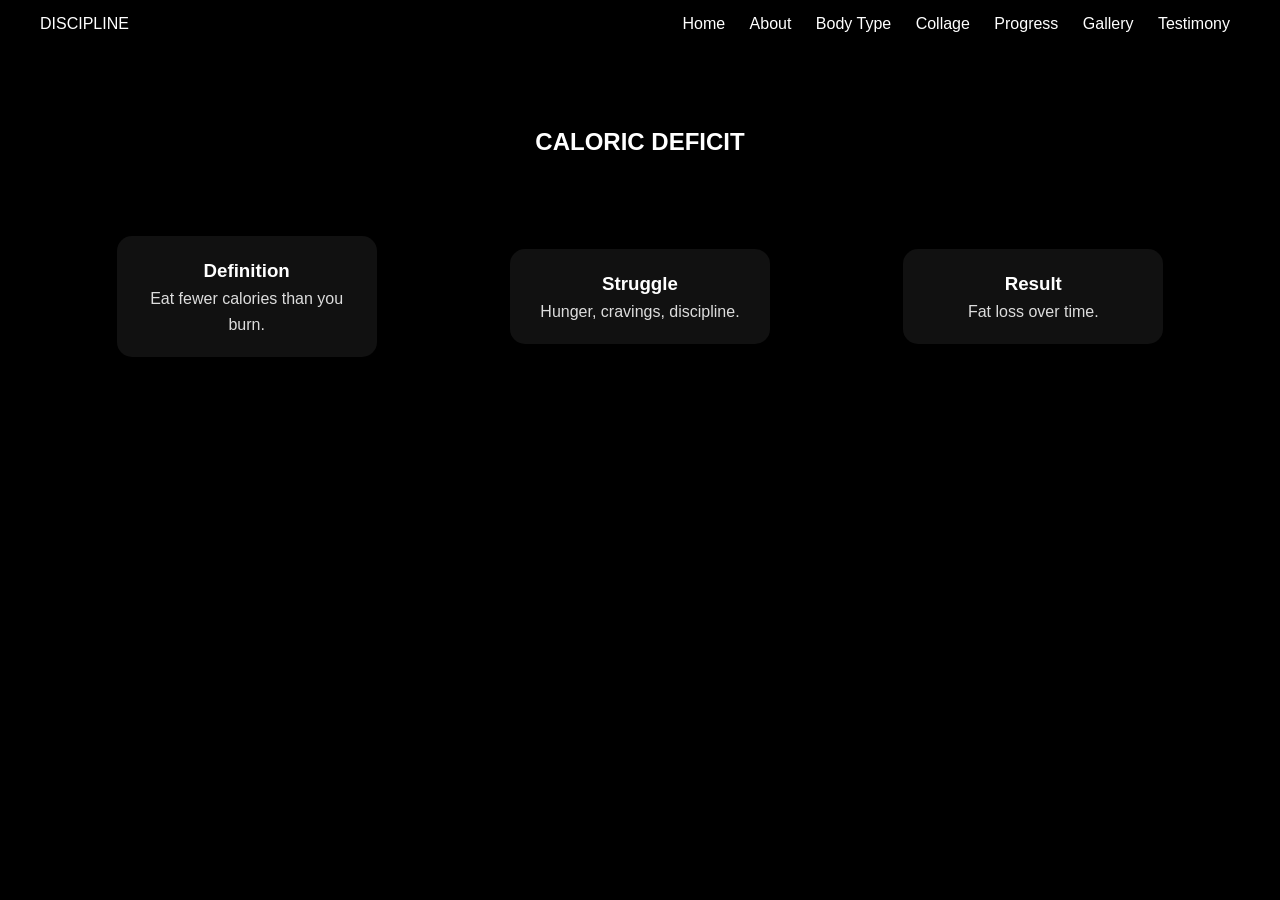
==== about.html @ 789b2162 "Add files via upload" ====
<!DOCTYPE html>
<html>
<head>
<title>About</title>
<link rel="stylesheet" href="style.css">
</head>
<body>

<nav>
<div>DISCIPLINE</div>
<div>
<a href="index.html">Home</a>
<a href="about.html">About</a>
<a href="body.html">Body Type</a>
<a href="collage.html">Collage</a>
<a href="progress.html">Progress</a>
<a href="gallery.html">Gallery</a>
<a href="testimony.html">Testimony</a>
</div>
</nav>

<section class="page">
<h1>CALORIC DEFICIT</h1>

<div class="cards">
<div class="card">
<h3>Definition</h3>
<p>Eat fewer calories than you burn.</p>
</div>

<div class="card">
<h3>Struggle</h3>
<p>Hunger, cravings, discipline.</p>
</div>

<div class="card">
<h3>Result</h3>
<p>Fat loss over time.</p>
</div>
</div>

</section>

<script src="script.js"></script>
</body>
</html>
---- style.css ----
*{
    margin:0;
    padding:0;
    box-sizing:border-box;
    font-family:Arial;
   }
   
   body{
    background:#050505;
    color:white;
   }
   
   /* NAV */
   nav{
    display:flex;
    justify-content:space-between;
    padding:15px 40px;
    background:#000;
    position:sticky;
    top:0;
    z-index:1000;
   }
   
   nav a{
    color:white;
    margin:0 10px;
    text-decoration:none;
   }
   
   nav a:hover{
    color:orange;
   }
   
   /* PAGE */
   .page{
    padding:80px 20px;
    text-align:center;
   }
   
   /* CENTER CARD */
   .card{
    width:60%;
    max-width:600px;
    margin:0 auto;           /* 🔥 CENTER */
    background:#111;
    padding:25px;
    border-radius:15px;
    text-align:center;
    line-height:1.6;
    transition:.3s;
   }
   .modal{
    position:fixed;
    inset:0;
    background:rgba(0,0,0,0.9);
   
    display:flex;
    justify-content:center;
    align-items:center;
   
    z-index:9999;
   }
   
   .modal img{
    max-width:90%;
    max-height:90%;
    border-radius:20px;
    box-shadow:0 0 30px black;
   }
   
   /* hover effect */
   .card:hover{
    transform:scale(1.02);
    box-shadow:0 0 20px orange;
   }
   
   /* optional text styling */
   .card p{
    color:#ddd;
   }
   /* =========================
      🔥 GALLERY SYSTEM
   ========================= */

   
/* HORIZONTAL SCROLL */
.body-scroll{
    display:flex;
    gap:20px;
   
    overflow-x:auto;
    scroll-behavior:smooth;
   
    padding:40px;
   
    /* 🔥 CENTER EFFECT */
    justify-content:center;
    align-items:center;
   
    /* IMPORTANT FOR SCROLL */
    scroll-snap-type:x mandatory;
   }
   
   /* hide scrollbar */
   .body-scroll::-webkit-scrollbar{
    display:none;
   }
   .cards{
    display:flex;
    justify-content:center;   /* 🔥 CENTER HORIZONTAL */
    align-items:center;
    gap:20px;
    flex-wrap:wrap;           /* responsive */
    padding:40px;
   }
   
   /* CARD */
   .card{
    width:250px;
    background:#111;
    padding:15px;
    border-radius:15px;
    text-align:center;
    cursor:pointer;
    transition:.3s;
   }
   
   /* IMAGE */
   .card img{
    width:100%;
    height:200px;
    object-fit:cover;
    border-radius:10px;
   }
   
   /* hover effect */
   .card:hover{
    transform:scale(1.05);
    box-shadow:0 0 20px orange;
   }
   
   /* active click */
   .card.active{
    border:1px solid orange;
    transform:scale(1.08);
   }
   
   .card{
    flex:0 0 auto;
    width:220px;
    background:#111;
    padding:15px;
    border-radius:15px;
    text-align:center;
    cursor:pointer;
    transition:.3s;
    scroll-snap-align:center;
   }
   
   /* IMAGE FIX (CLICKABLE NOW) */
   .card img{
    width:100%;
    height:180px;
    object-fit:cover;
    border-radius:10px;
    cursor:pointer;   /* 🔥 IMPORTANT */
   }
   
   /* hover */
   .card:hover{
    transform:scale(1.05);
    box-shadow:0 0 20px orange;
   }
   
   /* active click */
   .card.active{
    border:1px solid orange;
    transform:scale(1.08);
   }
   
   .gallery-wrapper{
    position:relative;
    margin-bottom:60px;
    width:100%;
   }
   
   /* 🔥 CRITICAL FIX */
    .gallery{
    display:flex;
    flex-wrap:nowrap;
    gap:18px;

    overflow-x:auto;
    overflow-y:hidden;

    scroll-behavior:smooth;

    width:100%;
    padding:20px 60px;

    justify-content:center;   /* 🔥 CENTER HORIZONTALLY */
    align-items:center;       /* 🔥 CENTER VERTICALLY */
  }
   h2{
   margin-top:40px;
   margin-bottom:10px;
   }

   /* HERO */
.hero{
 text-align:center;
 margin-bottom:40px;
}

.hero img{
 width:280px;
 border-radius:20px;
 margin-top:20px;
 box-shadow:0 0 30px orange;
}

/* GRID CARDS */
.cards{
 display:flex;
 flex-wrap:wrap;
 justify-content:center;
 gap:20px;
 margin-top:40px;
}

/* CARD LINKS */
.card a{
 display:inline-block;
 margin-top:10px;
 color:orange;
 text-decoration:none;
}

/* BACKGROUND */
body{
 background:linear-gradient(135deg,#000,#111,#000);
 color:white;
}

/* NAVBAR */
nav{
 display:flex;
 justify-content:space-between;
 padding:15px 40px;
 background:rgba(0,0,0,0.6);
 backdrop-filter:blur(10px);
 position:sticky;
 top:0;
 z-index:1000;
}

.logo{
 font-weight:bold;
 font-size:20px;
 color:orange;
}

nav a{
 color:white;
 margin:0 10px;
 text-decoration:none;
 position:relative;
}

nav a::after{
 content:'';
 position:absolute;
 width:0%;
 height:2px;
 bottom:-5px;
 left:0;
 background:orange;
 transition:.3s;
}

nav a:hover::after{
 width:100%;
}

/* HERO */
.hero-section{
 height:100vh;
 background:url('https://images.unsplash.com/photo-1583454110551-21f2fa2afe61');
 background-size:cover;
 background-position:center;
 display:flex;
 align-items:center;
 justify-content:center;
 position:relative;
}

.overlay{
 position:absolute;
 inset:0;
 background:rgba(0,0,0,0.7);
}

.hero-content{
 position:relative;
 text-align:center;
}

.hero-content h1{
 font-size:3rem;
 color:orange;
}

.hero-content p{
 margin:15px 0;
 color:#ccc;
}

/* BUTTON */
.btn{
 display:inline-block;
 padding:12px 25px;
 background:orange;
 color:black;
 text-decoration:none;
 border-radius:30px;
 transition:.3s;
}

.btn:hover{
 transform:scale(1.1);
 box-shadow:0 0 20px orange;
}

/* CARDS */
.cards{
 display:flex;
 flex-wrap:wrap;
 justify-content:center;
 gap:20px;
 margin-top:40px;
}

.card{
 background:#111;
 padding:20px;
 border-radius:15px;
 width:260px;
 text-align:center;
 transition:.3s;
}

.card:hover{
 transform:translateY(-10px) scale(1.05);
 box-shadow:0 0 25px orange;
}

.card a{
 color:orange;
 text-decoration:none;
}

/* MAIN CARD */
.main-card{
 width:70%;
 margin:auto;
}

/* QUOTE */
.quote-card{
 margin-top:40px;
 font-size:1.5rem;
 background:#000;
 border:1px solid orange;
}

/* PAGE */
.page{
 padding:80px 20px;
 text-align:center;
}
*{
 margin:0;
 padding:0;
 box-sizing:border-box;
 font-family:Arial;
}

body{
 background:#000;
 color:white;
 overflow-x:hidden;
}

/* PARTICLES */
#particles{
 position:fixed;
 width:100%;
 height:100%;
 background:radial-gradient(circle, #111 1px, transparent 1px);
 background-size:30px 30px;
 z-index:-1;
 animation:moveBg 10s linear infinite;
}

@keyframes moveBg{
 from{background-position:0 0}
 to{background-position:100px 100px}
}

/* NAV */
nav{
 display:flex;
 justify-content:space-between;
 padding:15px 40px;
 background:rgba(0,0,0,0.5);
 backdrop-filter:blur(10px);
 position:sticky;
 top:0;
 z-index:1000;
}

.logo{
 color:orange;
 font-weight:bold;
 font-size:20px;
}

nav a{
 color:white;
 margin:0 10px;
 text-decoration:none;
 position:relative;
}

nav a::after{
 content:'';
 position:absolute;
 width:0%;
 height:2px;
 bottom:-5px;
 left:0;
 background:orange;
 transition:.3s;
}

nav a:hover::after{
 width:100%;
}

/* HERO */
.hero{
 height:100vh;
 display:flex;
 flex-direction:column;
 justify-content:center;
 align-items:center;
 text-align:center;
}

.hero h1{
 font-size:3rem;
 color:orange;
}

.hero p{
 margin:15px 0;
 color:#ccc;
}

/* BUTTON */
.btn{
 padding:12px 25px;
 background:orange;
 color:black;
 border-radius:30px;
 text-decoration:none;
 transition:.3s;
}

.btn:hover{
 transform:scale(1.1);
 box-shadow:0 0 20px orange;
}

/* PAGE */
.page{
 padding:80px 20px;
 text-align:center;
}

/* CARDS */
.cards{
 display:flex;
 flex-wrap:wrap;
 justify-content:center;
 gap:20px;
 margin-top:40px;
}

.card{
 background:#111;
 padding:20px;
 border-radius:15px;
 width:260px;
 transition:.3s;
}

.card:hover{
 transform:translateY(-10px) scale(1.05);
 box-shadow:0 0 25px orange;
}

.card a{
 color:orange;
 text-decoration:none;
}

/* MAIN CARD */
.main-card{
 width:70%;
 margin:auto;
}

/* QUOTE */
.quote{
 margin-top:40px;
 font-size:1.5rem;
 color:orange;
}

/* RESPONSIVE */
@media(max-width:768px){
 .hero h1{
  font-size:2rem;
 }
 .main-card{
  width:100%;
 }
}
*{
 margin:0;
 padding:0;
 box-sizing:border-box;
 font-family:Arial;
}

body{
 background:#000;
 color:white;
 overflow-x:hidden;
}

/* PARTICLES */
#particles{
 position:fixed;
 width:100%;
 height:100%;
 background:radial-gradient(circle, #111 1px, transparent 1px);
 background-size:30px 30px;
 z-index:-1;
 animation:moveBg 10s linear infinite;
}

@keyframes moveBg{
 from{background-position:0 0}
 to{background-position:100px 100px}
}

/* NAV */
nav{
 display:flex;
 justify-content:space-between;
 padding:15px 40px;
 background:rgba(0,0,0,0.5);
 backdrop-filter:blur(10px);
 position:sticky;
 top:0;
 z-index:1000;
}

.logo{
 color:orange;
 font-weight:bold;
 font-size:20px;
}

nav a{
 color:white;
 margin:0 10px;
 text-decoration:none;
 position:relative;
}

nav a::after{
 content:'';
 position:absolute;
 width:0%;
 height:2px;
 bottom:-5px;
 left:0;
 background:orange;
 transition:.3s;
}

nav a:hover::after{
 width:100%;
}

/* HERO */
.hero{
 height:100vh;
 display:flex;
 flex-direction:column;
 justify-content:center;
 align-items:center;
 text-align:center;
}

.hero h1{
 font-size:3rem;
 color:orange;
}

.hero p{
 margin:15px 0;
 color:#ccc;
}

/* BUTTON */
.btn{
 padding:12px 25px;
 background:orange;
 color:black;
 border-radius:30px;
 text-decoration:none;
 transition:.3s;
}

.btn:hover{
 transform:scale(1.1);
 box-shadow:0 0 20px orange;
}

/* PAGE */
.page{
 padding:80px 20px;
 text-align:center;
}

/* CARDS */
.cards{
 display:flex;
 flex-wrap:wrap;
 justify-content:center;
 gap:20px;
 margin-top:40px;
}

.card{
 background:#111;
 padding:20px;
 border-radius:15px;
 width:260px;
 transition:.3s;
}

.card:hover{
 transform:translateY(-10px) scale(1.05);
 box-shadow:0 0 25px orange;
}

.card a{
 color:orange;
 text-decoration:none;
}

/* MAIN CARD */
.main-card{
 width:70%;
 margin:auto;
}

/* QUOTE */
.quote{
 margin-top:40px;
 font-size:1.5rem;
 color:orange;
}

/* RESPONSIVE */
@media(max-width:768px){
 .hero h1{
  font-size:2rem;
 }
 .main-card{
  width:100%;
 }
}

.card a:hover{
 text-decoration:underline;
}
   
   /* hide scrollbar */
   .gallery::-webkit-scrollbar{
    display:none;
   }
   
   /* 🔥 CRITICAL FIX #2 */
   .gallery img{
    flex:0 0 auto;         /* NEVER SHRINK */
    min-width:240px;
    height:260px;
    object-fit:cover;
    border-radius:18px;
    cursor:pointer;
   }
   
   /* uneven FB look */
   .gallery img:nth-child(2n){ height:220px; }
   .gallery img:nth-child(3n){ height:280px; }
   
   /* arrows */
   .scroll-btn{
    position:absolute;
    top:50%;
    transform:translateY(-50%);
    background:orange;
    border:none;
    padding:12px 15px;
    cursor:pointer;
    border-radius:50%;
    z-index:10;
   }
   
   .scroll-btn.left{ left:10px; }
   .scroll-btn.right{ right:10px; }
   
   /* hover */
   .gallery img:hover{
    transform:scale(1.05);
    box-shadow:0 0 25px orange;
   }
   
   /* arrows */
   .scroll-btn{
    position:absolute;
    top:50%;
    transform:translateY(-50%);
    background:rgba(255,165,0,0.9);
    border:none;
    padding:12px 15px;
    cursor:pointer;
    border-radius:50%;
    font-size:18px;
    z-index:10;
   }
   
   .scroll-btn.left{ left:10px; }
   .scroll-btn.right{ right:10px; }
   
   /* FULLSCREEN MODAL */
   .modal{
    position:fixed;
    inset:0;
    background:rgba(0,0,0,0.9);
   
    display:flex;              /* 🔥 IMPORTANT */
    justify-content:center;
    align-items:center;
   
    z-index:9999;
   }
   
   .modal img{
    max-width:90%;
    max-height:90%;
    border-radius:20px;
    box-shadow:0 0 30px black;
   }
   .modal{
    position:fixed;
    inset:0;
    background:rgba(0,0,0,0.9);
    display:flex;
    justify-content:center;
    align-items:center;
    z-index:9999;
   }
   
   .modal img{
    max-width:90%;
    max-height:90%;
    border-radius:20px;
   }
   
   /* BODY CARDS FIX */
   .card{
    cursor:pointer;
    transition:.3s;
   }
   
   .card.active{
    transform:scale(1.05);
    border:1px solid orange;
   }
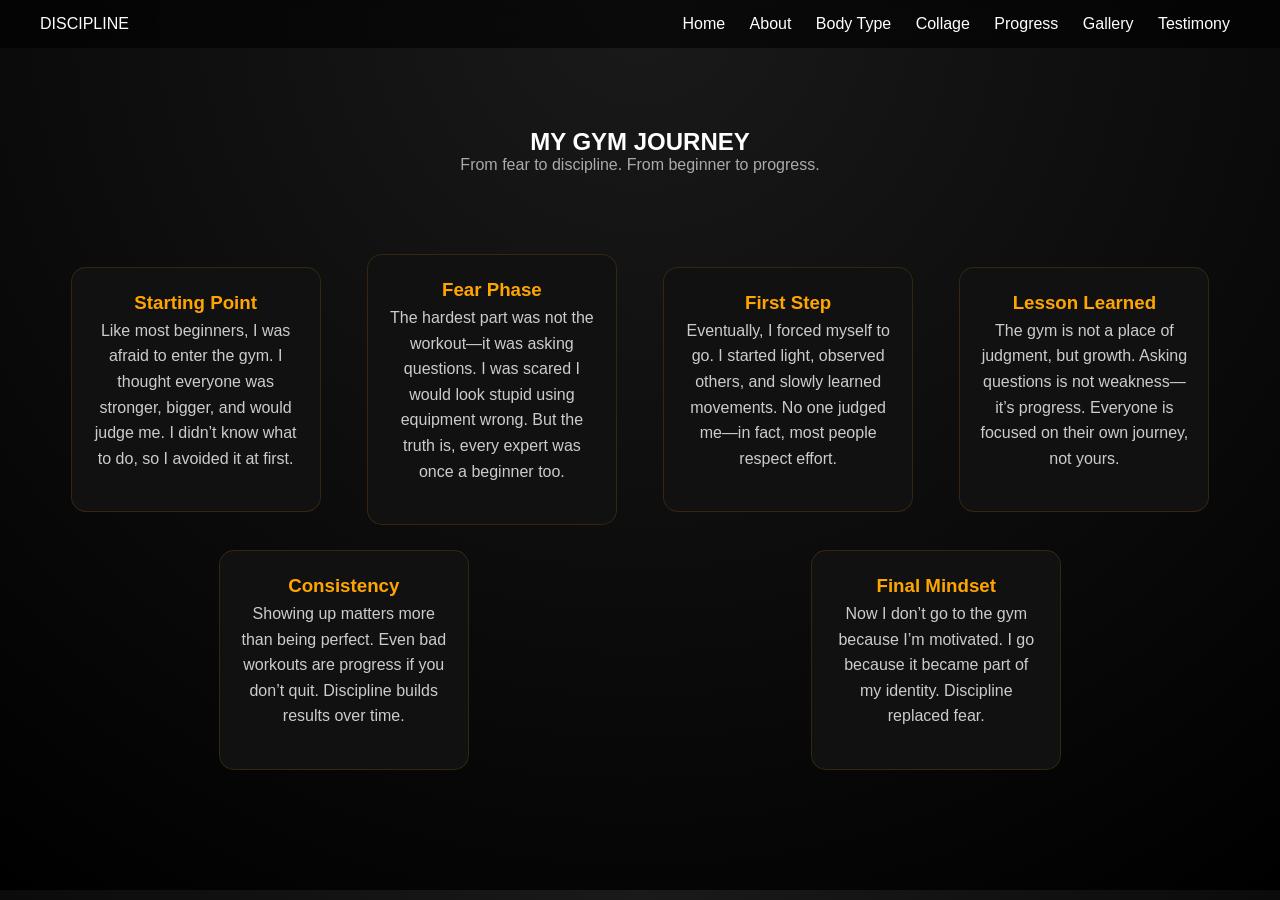
==== commit a5f1d125: "Add files via upload" ====
--- a/about.html
+++ b/about.html
@@ -2,6 +2,7 @@
 <html>
 <head>
 <title>About</title>
+<link rel="icon" type="image/png" href="logo.jpg">
 <link rel="stylesheet" href="style.css">
 </head>
 <body>
@@ -20,23 +21,66 @@
 </nav>
 
 <section class="page">
-<h1>CALORIC DEFICIT</h1>
+
+<h1>MY GYM JOURNEY</h1>
+<p class="subtitle">From fear to discipline. From beginner to progress.</p>
 
 <div class="cards">
-<div class="card">
-<h3>Definition</h3>
-<p>Eat fewer calories than you burn.</p>
-</div>
 
-<div class="card">
-<h3>Struggle</h3>
-<p>Hunger, cravings, discipline.</p>
-</div>
+  <div class="card">
+    <h3>Starting Point</h3>
+    <p>
+      Like most beginners, I was afraid to enter the gym.
+      I thought everyone was stronger, bigger, and would judge me.
+      I didn’t know what to do, so I avoided it at first.
+    </p>
+  </div>
 
-<div class="card">
-<h3>Result</h3>
-<p>Fat loss over time.</p>
-</div>
+  <div class="card">
+    <h3>Fear Phase</h3>
+    <p>
+      The hardest part was not the workout—it was asking questions.
+      I was scared I would look stupid using equipment wrong.
+      But the truth is, every expert was once a beginner too.
+    </p>
+  </div>
+
+  <div class="card">
+    <h3>First Step</h3>
+    <p>
+      Eventually, I forced myself to go.
+      I started light, observed others, and slowly learned movements.
+      No one judged me—in fact, most people respect effort.
+    </p>
+  </div>
+
+  <div class="card">
+    <h3>Lesson Learned</h3>
+    <p>
+      The gym is not a place of judgment, but growth.
+      Asking questions is not weakness—it’s progress.
+      Everyone is focused on their own journey, not yours.
+    </p>
+  </div>
+
+  <div class="card">
+    <h3>Consistency</h3>
+    <p>
+      Showing up matters more than being perfect.
+      Even bad workouts are progress if you don’t quit.
+      Discipline builds results over time.
+    </p>
+  </div>
+
+  <div class="card">
+    <h3>Final Mindset</h3>
+    <p>
+      Now I don’t go to the gym because I’m motivated.
+      I go because it became part of my identity.
+      Discipline replaced fear.
+    </p>
+  </div>
+
 </div>
 
 </section>
--- a/style.css
+++ b/style.css
@@ -1,14 +1,29 @@
-*{
-    margin:0;
-    padding:0;
-    box-sizing:border-box;
-    font-family:Arial;
-   }
+
    
    body{
-    background:#050505;
-    color:white;
-   }
+  background:linear-gradient(
+    135deg,
+    #0f2027,
+    #203a43,
+    #2c5364
+  );
+  color:white;
+}
+body{
+  background:radial-gradient(circle at top, #1a1a1a, #000);
+}
+
+.hero::before{
+  content:'';
+  position:absolute;
+  width:400px;
+  height:400px;
+  background:orange;
+  filter:blur(150px);
+  opacity:0.3;
+  top:10%;
+  left:20%;
+}
    
    /* NAV */
    nav{
@@ -42,7 +57,8 @@
     width:60%;
     max-width:600px;
     margin:0 auto;           /* 🔥 CENTER */
-    background:#111;
+    background:linear-gradient(145deg,#111,#1a1a1a);
+    border:1px solid rgba(255,165,0,0.2);
     padding:25px;
     border-radius:15px;
     text-align:center;
@@ -68,10 +84,38 @@
     box-shadow:0 0 30px black;
    }
    
+   .title{
+  font-size:2.5rem;
+  color:orange;
+  text-align:center;
+}
+
+.subtitle{
+  text-align:center;
+  color:#aaa;
+  margin-bottom:30px;
+}
+
+/* main quote card glow */
+.quote-card{
+  border:1px solid orange;
+  box-shadow:0 0 20px rgba(255,165,0,0.3);
+}
+
+/* timeline effect */
+.cards .card{
+  transition:0.4s;
+}
+
+.cards .card:hover{
+  transform:translateY(-10px) scale(1.05);
+  box-shadow:0 0 25px orange;
+}
+
    /* hover effect */
    .card:hover{
     transform:scale(1.02);
-    box-shadow:0 0 20px orange;
+    box-shadow:0 0 30px orange;
    }
    
    /* optional text styling */
@@ -378,12 +422,7 @@
  padding:80px 20px;
  text-align:center;
 }
-*{
- margin:0;
- padding:0;
- box-sizing:border-box;
- font-family:Arial;
-}
+
 
 body{
  background:#000;
@@ -700,6 +739,70 @@
 .card a:hover{
  text-decoration:underline;
 }
+
+.gallery{
+  display:flex;
+  flex-wrap:nowrap;
+  gap:18px;
+
+  overflow-x:auto;
+  overflow-y:hidden;
+
+  scroll-behavior:smooth;
+
+  width:100%;
+  padding:20px 60px;
+
+  justify-content:flex-start;  /* 🔥 FIX */
+  align-items:center;
+}
+/* 🔥 COLLAGE (centered) */
+.collage{
+  justify-content:center;       /* CENTER */
+  overflow-x:hidden;            /* optional para walang scroll */
+}
+
+.logo{
+  display:flex;
+  align-items:center;
+  gap:10px;
+  font-weight:bold;
+  font-size:20px;
+  color:orange;
+}
+
+.logo img{
+  width:35px;
+  height:35px;
+  border-radius:50%;
+}
+.hero{
+  height:100vh;
+  display:flex;
+  justify-content:center;
+  align-items:center;
+  position:relative;
+  overflow:hidden;
+}
+
+/* floating image */
+.hero-img{
+  position:absolute;
+  right:10%;
+  bottom:0;
+
+  width:300px;
+
+  filter:drop-shadow(0 0 30px orange);
+
+  animation:float 3s ease-in-out infinite;
+}
+
+/* animation */
+@keyframes float{
+  0%,100%{ transform:translateY(0); }
+  50%{ transform:translateY(-20px); }
+}
    
    /* hide scrollbar */
    .gallery::-webkit-scrollbar{
@@ -720,21 +823,7 @@
    .gallery img:nth-child(2n){ height:220px; }
    .gallery img:nth-child(3n){ height:280px; }
    
-   /* arrows */
-   .scroll-btn{
-    position:absolute;
-    top:50%;
-    transform:translateY(-50%);
-    background:orange;
-    border:none;
-    padding:12px 15px;
-    cursor:pointer;
-    border-radius:50%;
-    z-index:10;
-   }
-   
-   .scroll-btn.left{ left:10px; }
-   .scroll-btn.right{ right:10px; }
+   
    
    /* hover */
    .gallery img:hover{
@@ -803,4 +892,562 @@
    .card.active{
     transform:scale(1.05);
     border:1px solid orange;
-   } +   } 
+   /* =========================
+   FINAL COLOR OVERRIDE SYSTEM
+   (NO LAYOUT CHANGES)
+========================= */
+
+/* BACKGROUND (UNIFIED HOME STYLE) */
+body{
+  background:radial-gradient(circle at top, #1a1a1a, #000) !important;
+  color:white;
+}
+
+/* NAV DARK GLASS */
+nav{
+  background:rgba(0,0,0,0.6) !important;
+  backdrop-filter:blur(10px);
+}
+
+/* LOGO */
+.logo{
+  color:orange !important;
+}
+
+/* LINKS */
+nav a{
+  color:white;
+}
+
+nav a:hover{
+  color:orange;
+}
+
+/* BUTTONS */
+.btn{
+  background:orange;
+  color:black;
+}
+
+.btn:hover{
+  box-shadow:0 0 20px orange;
+}
+
+/* HEADERS ACCENT */
+.hero h1{
+  color:orange;
+}
+
+.quote{
+  color:orange;
+}
+
+/* CARDS (NO LAYOUT CHANGE, COLOR ONLY) */
+.card{
+  background:#111 !important;
+  border:1px solid rgba(255,165,0,0.2);
+}
+
+.card:hover{
+  box-shadow:0 0 25px orange;
+}
+
+/* LINKS INSIDE CARDS */
+.card a{
+  color:orange;
+}
+
+/* MODAL */
+.modal{
+  background:rgba(0,0,0,0.9);
+}
+
+.modal img{
+  box-shadow:0 0 30px black;
+}
+
+/* CHAT */
+.chat-btn,
+.chat-header{
+  background:orange;
+  color:black;
+}
+
+/* GALLERY HIGHLIGHT */
+.gallery img:hover{
+  box-shadow:0 0 25px orange;
+}
+.ba-container{
+  display:flex;
+  justify-content:center;
+  margin-top:40px;
+}
+
+.ba-slider{
+  position:relative;
+  width:320px;
+  height:400px;
+  overflow:hidden;
+  border-radius:20px;
+  box-shadow:0 0 25px orange;
+}
+
+/* BEFORE IMAGE */
+.before-img{
+  width:100%;
+  height:100%;
+  object-fit:cover;
+}
+
+/* AFTER OVERLAY */
+.after-wrapper{
+  position:absolute;
+  top:0;
+  left:0;
+  width:50%;
+  height:100%;
+  overflow:hidden;
+}
+
+.after-wrapper img{
+  width:320px;
+  height:400px;
+  object-fit:cover;
+}
+
+/* HANDLE */
+.handle{
+  position:absolute;
+  top:0;
+  left:50%;
+  width:3px;
+  height:100%;
+  background:orange;
+  cursor:ew-resize;
+}
+.reveal{
+  opacity:0;
+  transform:translateY(40px);
+  transition:0.6s ease;
+}
+
+.reveal.show{
+  opacity:1;
+  transform:translateY(0);
+}
+#loader{
+  position:fixed;
+  inset:0;
+  background:#000;
+  display:flex;
+  flex-direction:column;
+  justify-content:center;
+  align-items:center;
+  z-index:99999;
+}
+
+#loader h1{
+  color:orange;
+  animation:pulse 1s infinite;
+}
+
+#loader p{
+  color:#aaa;
+}
+
+@keyframes pulse{
+  0%,100%{opacity:1;}
+  50%{opacity:0.3;}
+}
+/* scroll reveal */
+.reveal{
+  opacity:0;
+  transform:translateY(40px);
+  transition:0.6s ease;
+}
+
+.reveal.show{
+  opacity:1;
+  transform:translateY(0);
+}
+
+/* extra info hidden */
+.extra{
+  display:none;
+  margin-top:10px;
+  font-size:14px;
+  color:#ccc;
+}
+
+/* expanded card */
+.card.active .extra{
+  display:block;
+}
+button{
+  margin:5px;
+  padding:10px;
+  border:none;
+  border-radius:10px;
+  cursor:pointer;
+  background:#111;
+  color:white;
+  border:1px solid orange;
+  transition:.3s;
+}
+
+button:hover{
+  background:orange;
+  color:black;
+}
+/* CERTIFICATION SECTION */
+
+.certification-section{
+    text-align: center;
+    margin-top: 80px;
+}
+
+.cert-title{
+    font-size: 40px;
+    margin-bottom: 40px;
+    letter-spacing: 3px;
+}
+
+.cert-cards{
+    display: flex;
+    justify-content: center;
+    gap: 30px;
+    flex-wrap: wrap;
+}
+
+.cert-card{
+    width: 280px;
+    background: #111;
+    border-radius: 15px;
+    overflow: hidden;
+    cursor: pointer;
+    transition: 0.3s;
+    box-shadow: 0 5px 20px rgba(0,0,0,0.4);
+}
+
+.cert-card:hover{
+    transform: translateY(-10px);
+}
+
+.cert-card img{
+    width: 100%;
+    height: 200px;
+    object-fit: cover;
+}
+
+.cert-card h3{
+    margin: 15px 10px 10px;
+    color: white;
+}
+
+.cert-card p{
+    color: #ccc;
+    padding: 0 15px 20px;
+    font-size: 14px;
+}
+/* POPUP */
+
+.popup{
+    position: fixed;
+    top: 0;
+    left: 0;
+
+    width: 100%;
+    height: 100%;
+
+    background: rgba(0,0,0,0.85);
+
+    display: flex;
+    justify-content: center;
+    align-items: center;
+
+    z-index: 9999;
+}
+
+/* BOX */
+
+.popup-content{
+    background: #111;
+    width: 400px;
+    max-width: 90%;
+
+    border-radius: 15px;
+    overflow: hidden;
+
+    text-align: center;
+    position: relative;
+    max-height: 90vh;      /* important */
+    overflow-y: auto;
+
+    animation: popupShow 0.3s ease;
+}
+.popup-content h2,
+.popup-content p{
+    padding: 5px 15px;
+}
+
+/* IMAGE */
+
+.popup-content img{
+    width: 100%;
+    height: auto;
+    display: block;
+}
+
+/* TITLE */
+
+.popup-content h2{
+    color: white;
+    margin: 20px 10px 10px;
+}
+
+/* DESCRIPTION */
+
+.popup-content p{
+    color: #ccc;
+    padding: 0 20px 25px;
+    line-height: 1.5;
+}
+
+/* CLOSE */
+
+.close{
+    position: absolute;
+    top: 10px;
+    right: 20px;
+
+    color: white;
+    font-size: 35px;
+    cursor: pointer;
+}
+
+/* ANIMATION */
+
+@keyframes popupShow{
+    from{
+        transform: scale(0.7);
+        opacity: 0;
+    }
+
+    to{
+        transform: scale(1);
+        opacity: 1;
+    }
+}
+
+/* BODY */
+
+body{
+    margin: 0;
+    font-family: Arial, sans-serif;
+    background: #050505;
+    color: white;
+    font-family: 'Poppins', sans-serif;
+}
+
+/* HERO */
+
+.hero{
+    min-height: 100vh;
+
+    display: flex;
+    justify-content: space-between;
+    align-items: center;
+
+    padding: 80px;
+
+    background:
+    linear-gradient(to right, rgba(0,0,0,0.95), rgba(0,0,0,0.4)),
+    url("bg.jpg");
+
+    background-size: cover;
+    background-position: center;
+
+    position: relative;
+}
+
+/* LEFT */
+
+.hero-left{
+    width: 50%;
+    z-index: 2;
+}
+
+.hero-left h1{
+    font-size: 80px;
+    line-height: 0.95;
+    margin-bottom: 20px;
+    font-family: 'Anton', sans-serif;
+
+}
+/* CENTER MAY GALLERY */
+
+.center-gallery{
+    display: flex;
+    justify-content: center;
+}
+
+.gallery-center{
+    justify-content: center;
+}
+
+.hero-left span{
+    color: orange;
+}
+
+.hero-left p{
+    color: #ccc;
+    font-size: 18px;
+    margin-bottom: 30px;
+}
+
+/* BUTTON */
+
+.hero-btn{
+    display: inline-block;
+
+    padding: 14px 30px;
+
+    border: 2px solid orange;
+
+    color: orange;
+
+    text-decoration: none;
+
+    border-radius: 10px;
+
+    transition: 0.3s;
+}
+
+.hero-btn:hover{
+    background: orange;
+    color: black;
+}
+
+/* RIGHT IMAGE */
+
+.hero-right{
+    width: 40%;
+    text-align: center;
+}
+
+.hero-img{
+    width: 100%;
+    max-width: 450px;
+}
+
+/* FEATURES */
+
+.feature-boxes{
+    display: flex;
+    gap: 20px;
+    margin-top: 50px;
+}
+
+.feature{
+    flex: 1;
+    background: rgba(255,255,255,0.05);
+
+    border: 1px solid rgba(255,165,0,0.2);
+
+    padding: 20px;
+
+    border-radius: 15px;
+}
+
+.feature h3{
+    color: orange;
+}
+
+/* LATEST */
+
+.latest{
+    padding: 80px 50px;
+    text-align: center;
+}
+
+.latest h2{
+    margin-bottom: 40px;
+    font-size: 40px;
+}
+
+/* KEEP YOUR CARD STYLE */
+
+.cards{
+    display: flex;
+    justify-content: center;
+    gap: 25px;
+    flex-wrap: wrap;
+}
+
+.card{
+    width: 250px;
+    background: #111;
+    border-radius: 15px;
+    overflow: hidden;
+
+    transition: 0.3s;
+
+    border: 1px solid rgba(255,165,0,0.15);
+}
+
+.card:hover{
+    transform: translateY(-10px);
+}
+
+.card img{
+    width: 100%;
+    height: 320px;
+    object-fit: cover;
+}
+
+.card h3{
+    color: orange;
+}
+
+.card p{
+    color: #ccc;
+    padding-bottom: 20px;
+}
+
+/* MOTIVATION */
+
+.motivation{
+    padding: 80px 40px;
+    text-align: center;
+}
+
+.motivation h2{
+    font-size: 40px;
+    margin-bottom: 40px;
+}
+
+.motivation-cards{
+    display: flex;
+    justify-content: center;
+    gap: 20px;
+    flex-wrap: wrap;
+}
+
+.mot-card{
+    width: 220px;
+    background: #111;
+    border-radius: 15px;
+    overflow: hidden;
+}
+
+.mot-card img{
+    width: 100%;
+    height: 220px;
+    object-fit: cover;
+}
+
+.mot-card p{
+    padding: 15px;
+    color: #ccc;
+}
